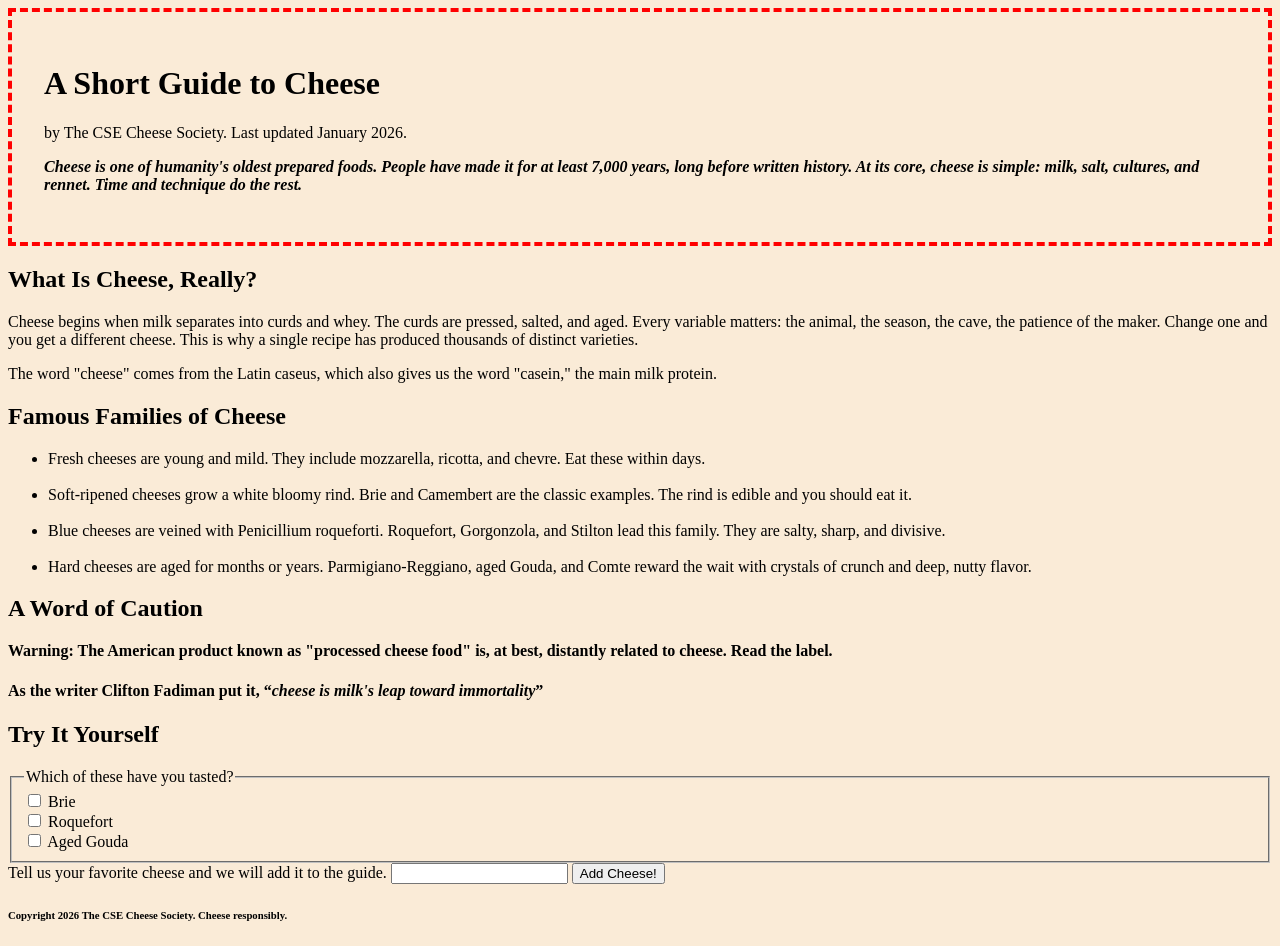
==== docs/cheese.html @ 880f6acd "updated to cheese.html" ====
<!DOCTYPE html>
<html lang="en">
<head>
    <meta charset="UTF-8">
    <meta name="viewport" content="width=device-width, initial-scale=1.0">
    <title>cheese</title>
    <link href="cheese.css" rel="stylesheet">
</head>
<body>
    <main>
        <header>
            <h1>A Short Guide to Cheese</h1>
            <p>by The CSE Cheese Society. Last updated January 2026.</p>
            <p><strong><em>Cheese is one of humanity's oldest prepared foods. People have made it
for at least 7,000 years, long before written history. At its core,
cheese is simple: milk, salt, cultures, and rennet. Time and technique
do the rest.</em></strong></p>
        </header>

<section>
<h1>What Is Cheese, Really?</h1>

<p>Cheese begins when milk separates into curds and whey. The curds are
pressed, salted, and aged. Every variable matters: the animal, the
season, the cave, the patience of the maker. Change one and you get a
different cheese. This is why a single recipe has produced thousands
of distinct varieties.
</p>

<p>The word "cheese" comes from the Latin caseus, which also gives us the
word "casein," the main milk protein.</p>
</section>

<section>
<h2>Famous Families of Cheese</h2>
<ul>
    <li>Fresh cheeses are young and mild. They include mozzarella, ricotta,
    and chevre. Eat these within days.
    </li>
    <br>
    <li>
    Soft-ripened cheeses grow a white bloomy rind. Brie and Camembert are
    the classic examples. The rind is edible and you should eat it.
    </li>
    <br>
    <li>Blue cheeses are veined with Penicillium roqueforti. Roquefort,
    Gorgonzola, and Stilton lead this family. They are salty, sharp, and
    divisive.</li>
    <br>
    <li>Hard cheeses are aged for months or years. Parmigiano-Reggiano,
    aged Gouda, and Comte reward the wait with crystals of crunch and
    deep, nutty flavor.
    </li>
</ul>
</section>

<section>
<h2>A Word of Caution</h2>

<p><strong>Warning: The American product known as "processed cheese food" is,
at best, distantly related to cheese. Read the label.</strong></p>
</section>

<h4>As the writer Clifton Fadiman put it, <q><em>cheese is milk's leap toward
immortality</q></em></h4>
</main>

<footer>
    <section>
    <h2>Try It Yourself</h2>
<form>
    <fieldset>
        <legend>Which of these have you tasted?</legend>

    <input type="checkbox", id="brie", name="brie">
    <label for="brie">Brie</label>
    <br>
    <input type="checkbox", id="roquefort", name="roquefort">
    <label for="roquefort">Roquefort</label>
    <br>
    <input type="checkbox", id="aged-gouda", name="aged-gouda">
    <label for="aged-gouda">Aged Gouda</label>
    
</fieldset>
</form>
<label for="favorite-cheese">Tell us your favorite cheese and we will add it to the guide.</label>
<input id="favorite-cheese" name="favorite-cheese">
<button type="button">Add Cheese!</button>


</section>
<h6>Copyright 2026 The CSE Cheese Society. Cheese responsibly.<h6>
</footer>
    
</body>
</html>
---- docs/cheese.css ----
body{
    background-color: antiquewhite;
}
header{
    border: 4px dashed red;
    padding: 2rem;
    padding-bottom: 1rem 2rem 0.1rem 5rem;
}
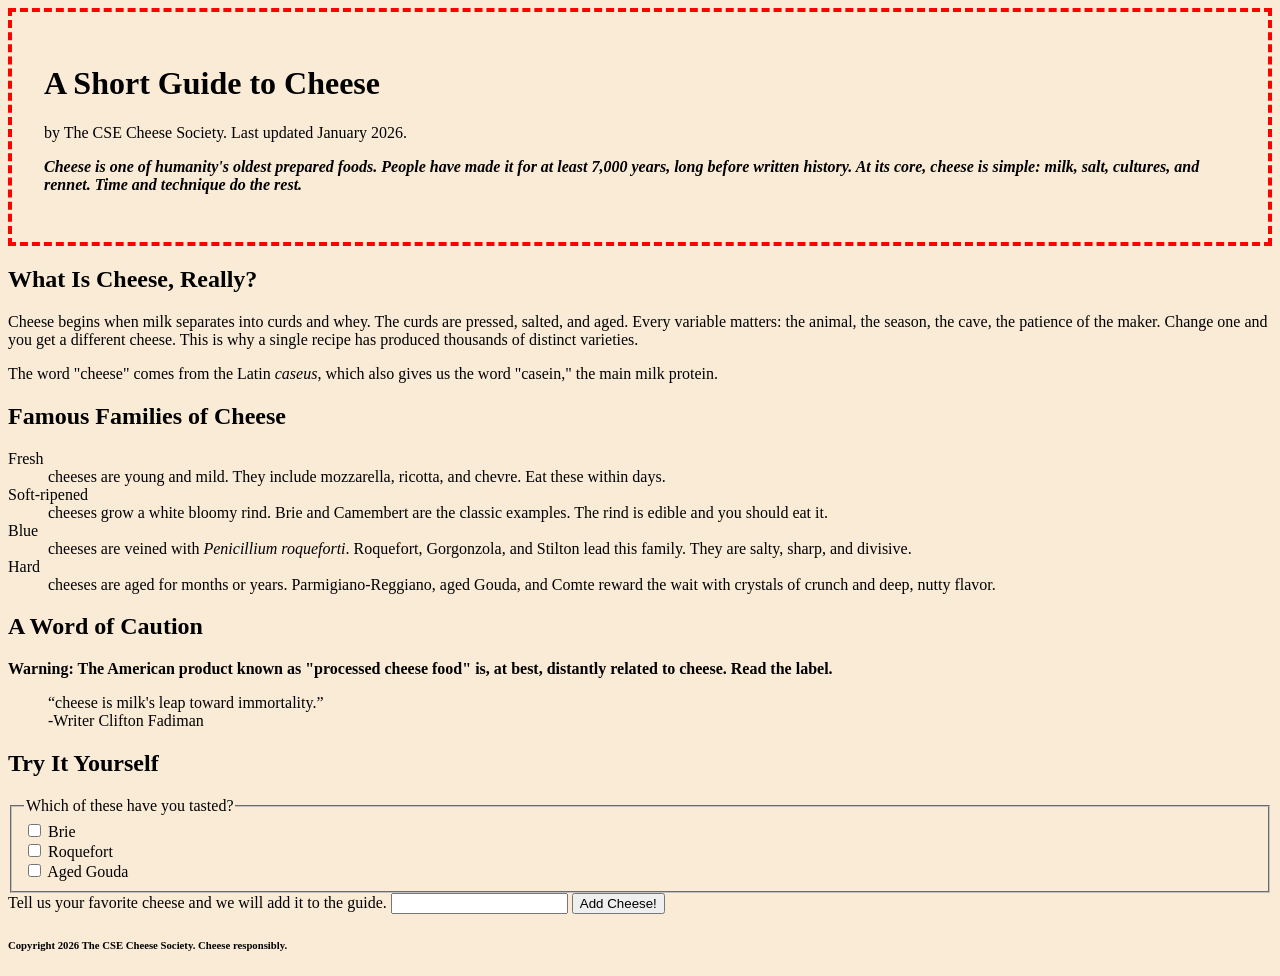
==== commit df5a7a2f: "html structure editing" ====
--- a/docs/cheese.html
+++ b/docs/cheese.html
@@ -1,96 +1,103 @@
 <!DOCTYPE html>
 <html lang="en">
+
 <head>
     <meta charset="UTF-8">
     <meta name="viewport" content="width=device-width, initial-scale=1.0">
     <title>cheese</title>
     <link href="cheese.css" rel="stylesheet">
 </head>
+
 <body>
     <main>
         <header>
             <h1>A Short Guide to Cheese</h1>
-            <p>by The CSE Cheese Society. Last updated January 2026.</p>
-            <p><strong><em>Cheese is one of humanity's oldest prepared foods. People have made it
-for at least 7,000 years, long before written history. At its core,
-cheese is simple: milk, salt, cultures, and rennet. Time and technique
-do the rest.</em></strong></p>
+            <p>by The CSE Cheese Society. Last updated <time datetime="2026-01">January 2026</time>.</p>
+            <p><strong><em>
+                Cheese is one of humanity's oldest prepared foods. People have made it
+                for at least 7,000 years, long before written history. At its core,
+                cheese is simple: milk, salt, cultures, and rennet. Time and technique
+                do the rest.</em></strong></p>
         </header>
 
-<section>
-<h1>What Is Cheese, Really?</h1>
+        <section>
+            <h1>What Is Cheese, Really?</h1>
 
-<p>Cheese begins when milk separates into curds and whey. The curds are
-pressed, salted, and aged. Every variable matters: the animal, the
-season, the cave, the patience of the maker. Change one and you get a
-different cheese. This is why a single recipe has produced thousands
-of distinct varieties.
-</p>
+            <p>Cheese begins when milk separates into curds and whey. The curds are
+                pressed, salted, and aged. Every variable matters: the animal, the
+                season, the cave, the patience of the maker. Change one and you get a
+                different cheese. This is why a single recipe has produced thousands
+                of distinct varieties.
+            </p>
 
-<p>The word "cheese" comes from the Latin caseus, which also gives us the
-word "casein," the main milk protein.</p>
-</section>
+            <p>The word "cheese" comes from the Latin <em class="latin">caseus</em>, which also gives us the
+                word "casein," the main milk protein.</p>
+        </section>
 
-<section>
-<h2>Famous Families of Cheese</h2>
-<ul>
-    <li>Fresh cheeses are young and mild. They include mozzarella, ricotta,
-    and chevre. Eat these within days.
-    </li>
-    <br>
-    <li>
-    Soft-ripened cheeses grow a white bloomy rind. Brie and Camembert are
-    the classic examples. The rind is edible and you should eat it.
-    </li>
-    <br>
-    <li>Blue cheeses are veined with Penicillium roqueforti. Roquefort,
-    Gorgonzola, and Stilton lead this family. They are salty, sharp, and
-    divisive.</li>
-    <br>
-    <li>Hard cheeses are aged for months or years. Parmigiano-Reggiano,
-    aged Gouda, and Comte reward the wait with crystals of crunch and
-    deep, nutty flavor.
-    </li>
-</ul>
-</section>
+        <section>
+            <h2>Famous Families of Cheese</h2>
+            <dl>
+                <dt>Fresh</dt> 
+                    <dd>cheeses are young and mild. They include mozzarella, ricotta,
+                    and chevre. Eat these within days.
+                    </dd>
+        
+          
+                <dt>Soft-ripened</dt>
+                    <dd>cheeses grow a white bloomy rind. Brie and Camembert are
+                    the classic examples. The rind is edible and you should eat it.</dd>
+             
+                <dt>Blue</dt> 
+                    <dd>cheeses are veined with <em class="latin">Penicillium roqueforti</em>. Roquefort,
+                    Gorgonzola, and Stilton lead this family. They are salty, sharp, and
+                    divisive.</dd>
+                
+                <dt>Hard</dt> 
+                    <dd>cheeses are aged for months or years. Parmigiano-Reggiano,
+                    aged Gouda, and Comte reward the wait with crystals of crunch and
+                    deep, nutty flavor.</dd>
+            </dl>
+        </section>
 
-<section>
-<h2>A Word of Caution</h2>
+        <section>
+            <h2>A Word of Caution</h2>
 
-<p><strong>Warning: The American product known as "processed cheese food" is,
-at best, distantly related to cheese. Read the label.</strong></p>
-</section>
+            <p id="warning" name="warning"><strong>Warning: The American product known as "processed cheese food" is,
+                    at best, distantly related to cheese. Read the label.</strong></p>
+        </section>
 
-<h4>As the writer Clifton Fadiman put it, <q><em>cheese is milk's leap toward
-immortality</q></em></h4>
-</main>
+        <blockquote><q>cheese is milk's leap toward
+        immortality.</q>
+        <footer>-Writer Clifton Fadiman</footer></blockquote>
+    </main>
 
-<footer>
-    <section>
-    <h2>Try It Yourself</h2>
-<form>
-    <fieldset>
-        <legend>Which of these have you tasted?</legend>
+    <footer>
+        <section>
+            <h2>Try It Yourself</h2>
+            <form>
+                <fieldset>
+                    <legend>Which of these have you tasted?</legend>
 
-    <input type="checkbox", id="brie", name="brie">
-    <label for="brie">Brie</label>
-    <br>
-    <input type="checkbox", id="roquefort", name="roquefort">
-    <label for="roquefort">Roquefort</label>
-    <br>
-    <input type="checkbox", id="aged-gouda", name="aged-gouda">
-    <label for="aged-gouda">Aged Gouda</label>
-    
-</fieldset>
-</form>
-<label for="favorite-cheese">Tell us your favorite cheese and we will add it to the guide.</label>
-<input id="favorite-cheese" name="favorite-cheese">
-<button type="button">Add Cheese!</button>
+                    <input type="checkbox" , id="brie" , name="brie">
+                    <label for="brie">Brie</label>
+                    <br>
+                    <input type="checkbox" , id="roquefort" , name="roquefort">
+                    <label for="roquefort">Roquefort</label>
+                    <br>
+                    <input type="checkbox" , id="aged-gouda" , name="aged-gouda">
+                    <label for="aged-gouda">Aged Gouda</label>
+
+                </fieldset>
+            </form>
+            <label for="favorite-cheese">Tell us your favorite cheese and we will add it to the guide.</label>
+            <input id="favorite-cheese" name="favorite-cheese">
+            <button type="button">Add Cheese!</button>
 
 
-</section>
-<h6>Copyright 2026 The CSE Cheese Society. Cheese responsibly.<h6>
-</footer>
-    
+        </section>
+        <h6>Copyright 2026 The CSE Cheese Society. Cheese responsibly.<h6>
+    </footer>
+
 </body>
+
 </html>
--- a/docs/cheese.css
+++ b/docs/cheese.css
@@ -1,3 +1,4 @@
+/* https://aalsadah.github.io/cse134-hw3-repo/cheese.html */
 body{
     background-color: antiquewhite;
 }
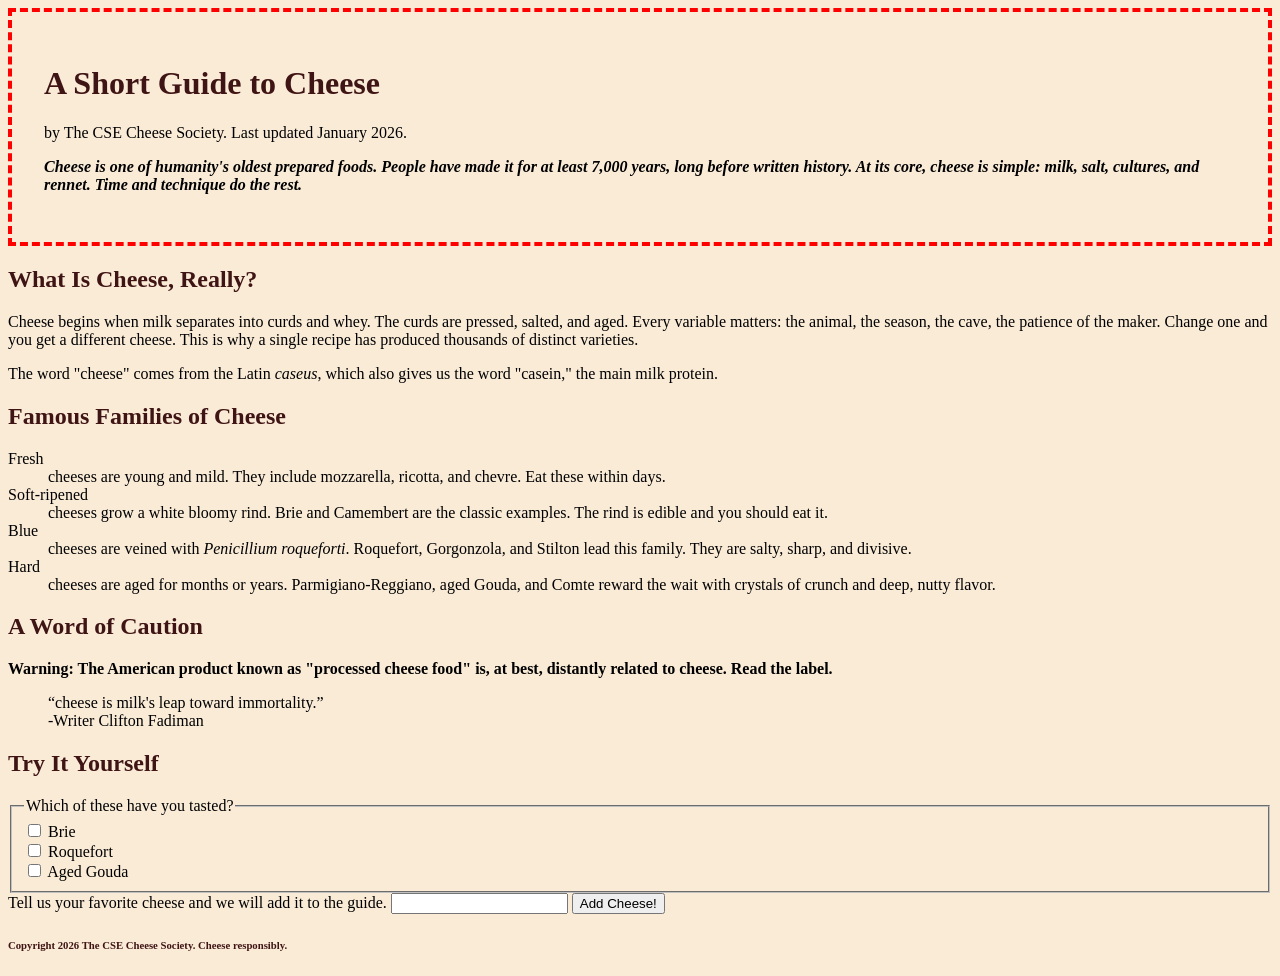
==== commit 6a672a61: "some changes" ====
--- a/docs/cheese.html
+++ b/docs/cheese.html
@@ -5,7 +5,7 @@
     <meta charset="UTF-8">
     <meta name="viewport" content="width=device-width, initial-scale=1.0">
     <title>cheese</title>
-    <link href="cheese.css" rel="stylesheet">
+    <link rel="stylesheet" href="cheese.css" media="all" type="text/css">
 </head>
 
 <body>
--- a/docs/cheese.css
+++ b/docs/cheese.css
@@ -1,9 +1,20 @@
 /* https://aalsadah.github.io/cse134-hw3-repo/cheese.html */
+
+:root{
+    --main-background: antiquewhite;
+    --headings-color: rgb(63, 20, 20);
+    --document-fonts:"comic-sans", serif;
+
+}
+
 body{
-    background-color: antiquewhite;
+    background-color: var(--main-background);
+    
 }
 header{
     border: 4px dashed red;
     padding: 2rem;
-    padding-bottom: 1rem 2rem 0.1rem 5rem;
+}
+h1, h2, h3, h4, h5, h6{
+    color:var(--headings-color);
 }
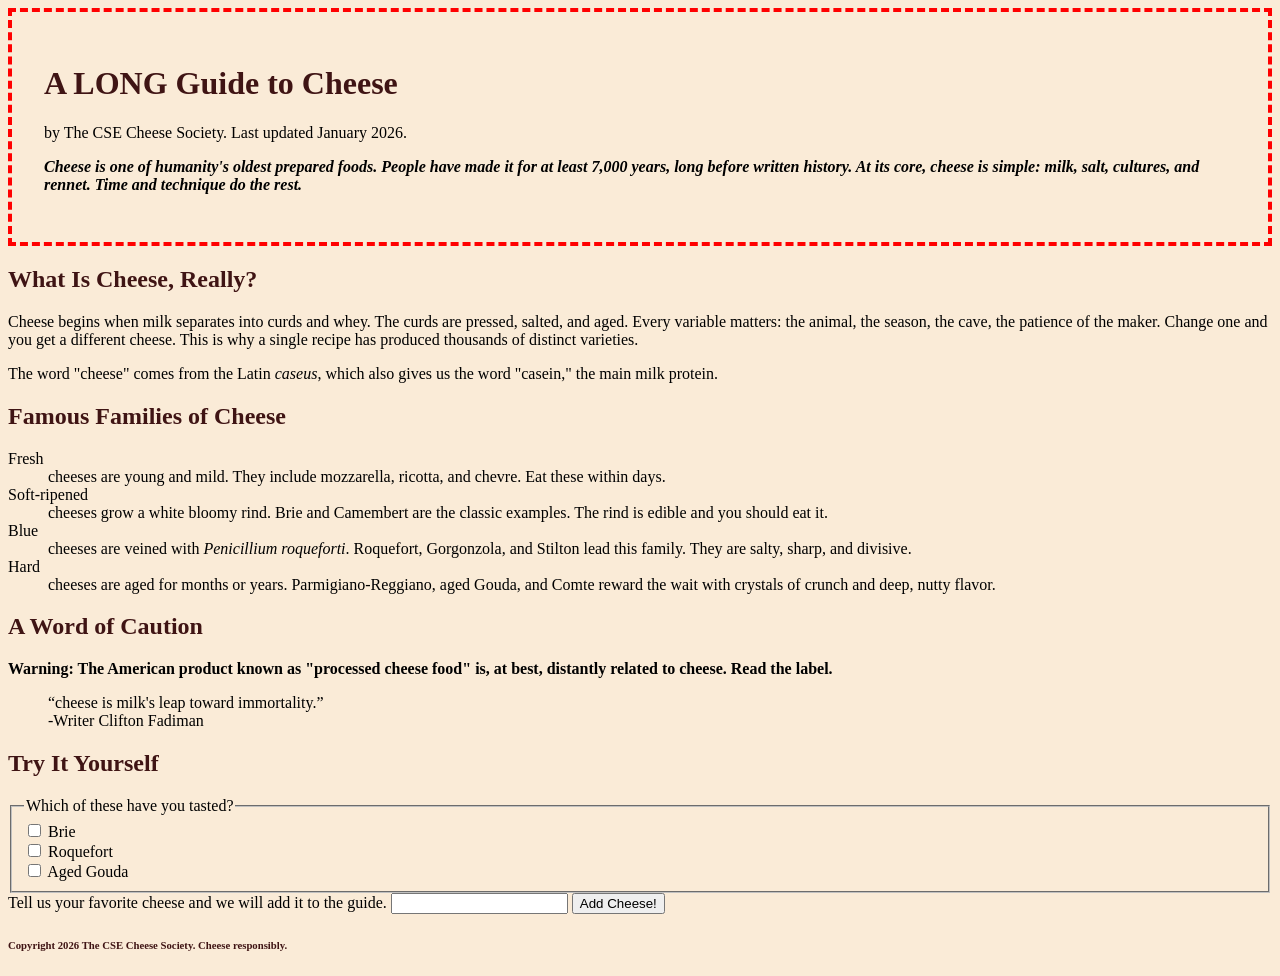
==== commit 4c450412: "testing change" ====
--- a/docs/cheese.html
+++ b/docs/cheese.html
@@ -11,7 +11,7 @@
 <body>
     <main>
         <header>
-            <h1>A Short Guide to Cheese</h1>
+            <h1>A LONG Guide to Cheese</h1>
             <p>by The CSE Cheese Society. Last updated <time datetime="2026-01">January 2026</time>.</p>
             <p><strong><em>
                 Cheese is one of humanity's oldest prepared foods. People have made it
--- a/docs/cheese.css
+++ b/docs/cheese.css
@@ -9,7 +9,8 @@
 
 body{
     background-color: var(--main-background);
-    
+    font-family: "comic-sans";
+
 }
 header{
     border: 4px dashed red;
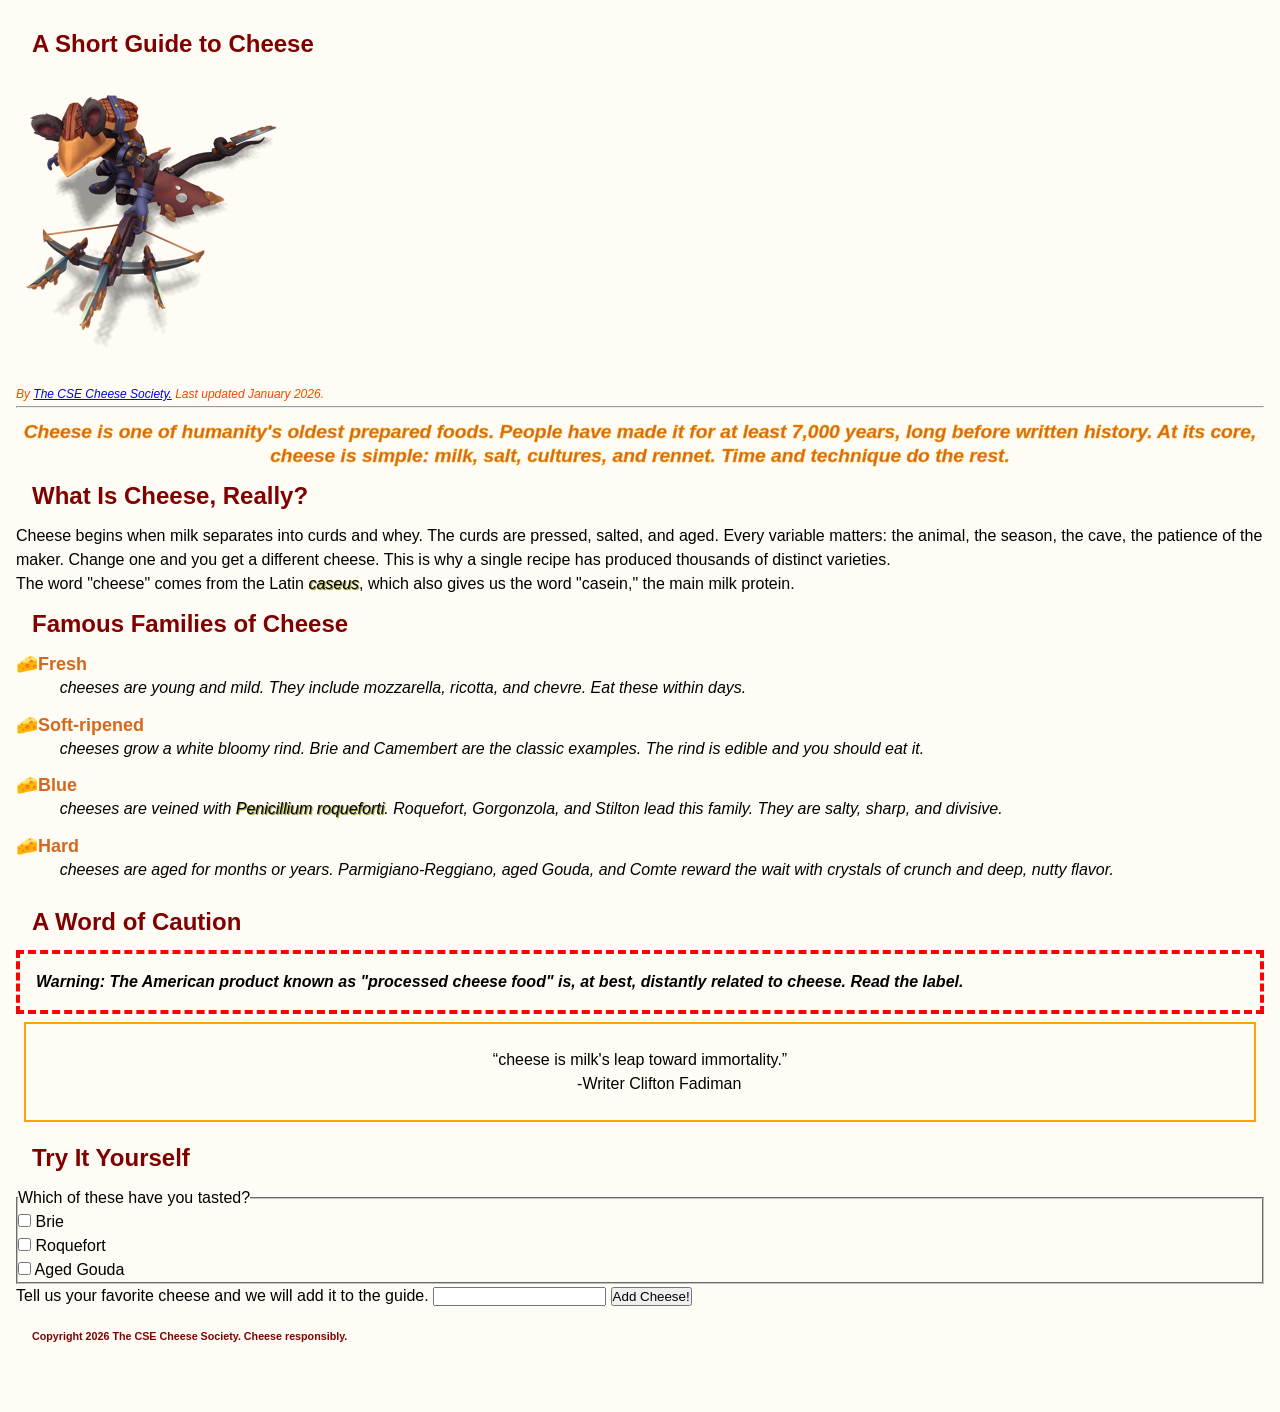
==== commit 44ee5fad: "Added all css styles, fixed up html, added some assets. Assignment 3 should be done" ====
--- a/docs/cheese.html
+++ b/docs/cheese.html
@@ -10,18 +10,22 @@
 
 <body>
     <main>
+        <article lang="en">
         <header>
-            <h1>A LONG Guide to Cheese</h1>
-            <p>by The CSE Cheese Society. Last updated <time datetime="2026-01">January 2026</time>.</p>
+            <h1>A Short Guide to Cheese</h1>
+            <img src="./29062.png">
+            <address>By <a href="https://studentorg.ucsd.edu/Home/Details/18962" target="_blank">The CSE Cheese Society.</a> Last updated <time datetime="2026-01">January 2026</time>.</address>
+            <hr>
+
             <p><strong><em>
                 Cheese is one of humanity's oldest prepared foods. People have made it
                 for at least 7,000 years, long before written history. At its core,
                 cheese is simple: milk, salt, cultures, and rennet. Time and technique
                 do the rest.</em></strong></p>
         </header>
-
+        
         <section>
-            <h1>What Is Cheese, Really?</h1>
+            <h2>What Is Cheese, Really?</h2>
 
             <p>Cheese begins when milk separates into curds and whey. The curds are
                 pressed, salted, and aged. Every variable matters: the animal, the
@@ -35,7 +39,7 @@
         </section>
 
         <section>
-            <h2>Famous Families of Cheese</h2>
+            <h3>Famous Families of Cheese</h3>
             <dl>
                 <dt>Fresh</dt> 
                     <dd>cheeses are young and mild. They include mozzarella, ricotta,
@@ -60,7 +64,7 @@
         </section>
 
         <section>
-            <h2>A Word of Caution</h2>
+            <h4>A Word of Caution</h4>
 
             <p id="warning" name="warning"><strong>Warning: The American product known as "processed cheese food" is,
                     at best, distantly related to cheese. Read the label.</strong></p>
@@ -68,12 +72,13 @@
 
         <blockquote><q>cheese is milk's leap toward
         immortality.</q>
-        <footer>-Writer Clifton Fadiman</footer></blockquote>
+        <footer class="author">-Writer Clifton Fadiman</footer></blockquote>
+    </article>
     </main>
 
     <footer>
         <section>
-            <h2>Try It Yourself</h2>
+            <h5>Try It Yourself</h5>
             <form>
                 <fieldset>
                     <legend>Which of these have you tasted?</legend>
@@ -90,10 +95,8 @@
                 </fieldset>
             </form>
             <label for="favorite-cheese">Tell us your favorite cheese and we will add it to the guide.</label>
-            <input id="favorite-cheese" name="favorite-cheese">
+            <input type="text" id="favorite-cheese" name="favorite-cheese">
             <button type="button">Add Cheese!</button>
-
-
         </section>
         <h6>Copyright 2026 The CSE Cheese Society. Cheese responsibly.<h6>
     </footer>
--- a/docs/cheese.css
+++ b/docs/cheese.css
@@ -1,21 +1,83 @@
 /* https://aalsadah.github.io/cse134-hw3-repo/cheese.html */
-
-:root{
-    --main-background: antiquewhite;
-    --headings-color: rgb(63, 20, 20);
-    --document-fonts:"comic-sans", serif;
-
+@import "custom.css";
+/*link is still better in production because it directly links the css to the html while the import loads css into another css file, that may cause style flashes and could hide styles from older browsers*/
+*{
+    margin: 0;
+    padding: 0;
+    box-sizing: border-box;
 }
-
 body{
     background-color: var(--main-background);
-    font-family: "comic-sans";
-
+    font-family:var(--document-fonts);
+    color:black;
+    line-height: 1.5rem;
+    padding: var(--default-padding); 
 }
-header{
-    border: 4px dashed red;
-    padding: 2rem;
+address{
+    color:orangered;
+    font-size: 0.75rem;
 }
 h1, h2, h3, h4, h5, h6{
+    padding:var(--default-padding);
     color:var(--headings-color);
+}
+#warning{
+    padding:1rem;
+    border: 4px dashed red;
+    font-style: oblique;
+}
+blockquote{
+    text-align: center;
+    margin:0.5rem;
+    padding:1.5em;
+    border: 2px solid orange;
+}
+.author{
+    text-indent:3vw
+}
+.latin{
+    text-shadow:1px 1px 1px olive;
+}
+article[lang]{
+    text-align: left;
+}
+header p{
+    padding-top: 1%;
+    text-align: center;
+    font-size: larger;
+    font: bold;
+    color:chocolate;
+    -webkit-text-stroke: 0.5px orange;
+}
+h2,h3,h4,h5{
+    font-size: x-large;
+}
+dt + dd{
+    text-indent: 3.5%;
+    font-style:italic;
+    padding-bottom: 1%;
+}
+a[href]:hover{
+    background-color: lightblue;
+}
+a[href]:focus{
+    background-color: aquamarine;
+}
+input[type="text"]:focus{
+    background-color: lightblue;
+}
+button:focus{
+    background-color: lightblue;
+}
+input[type="checkbox"]:checked + label{
+    font-style: oblique;
+    font-size: large;
+}
+dt{
+    font-weight:bold;
+    font-size:large;
+    color:chocolate
+}
+dt::before{
+    content:"🧀"
 }
